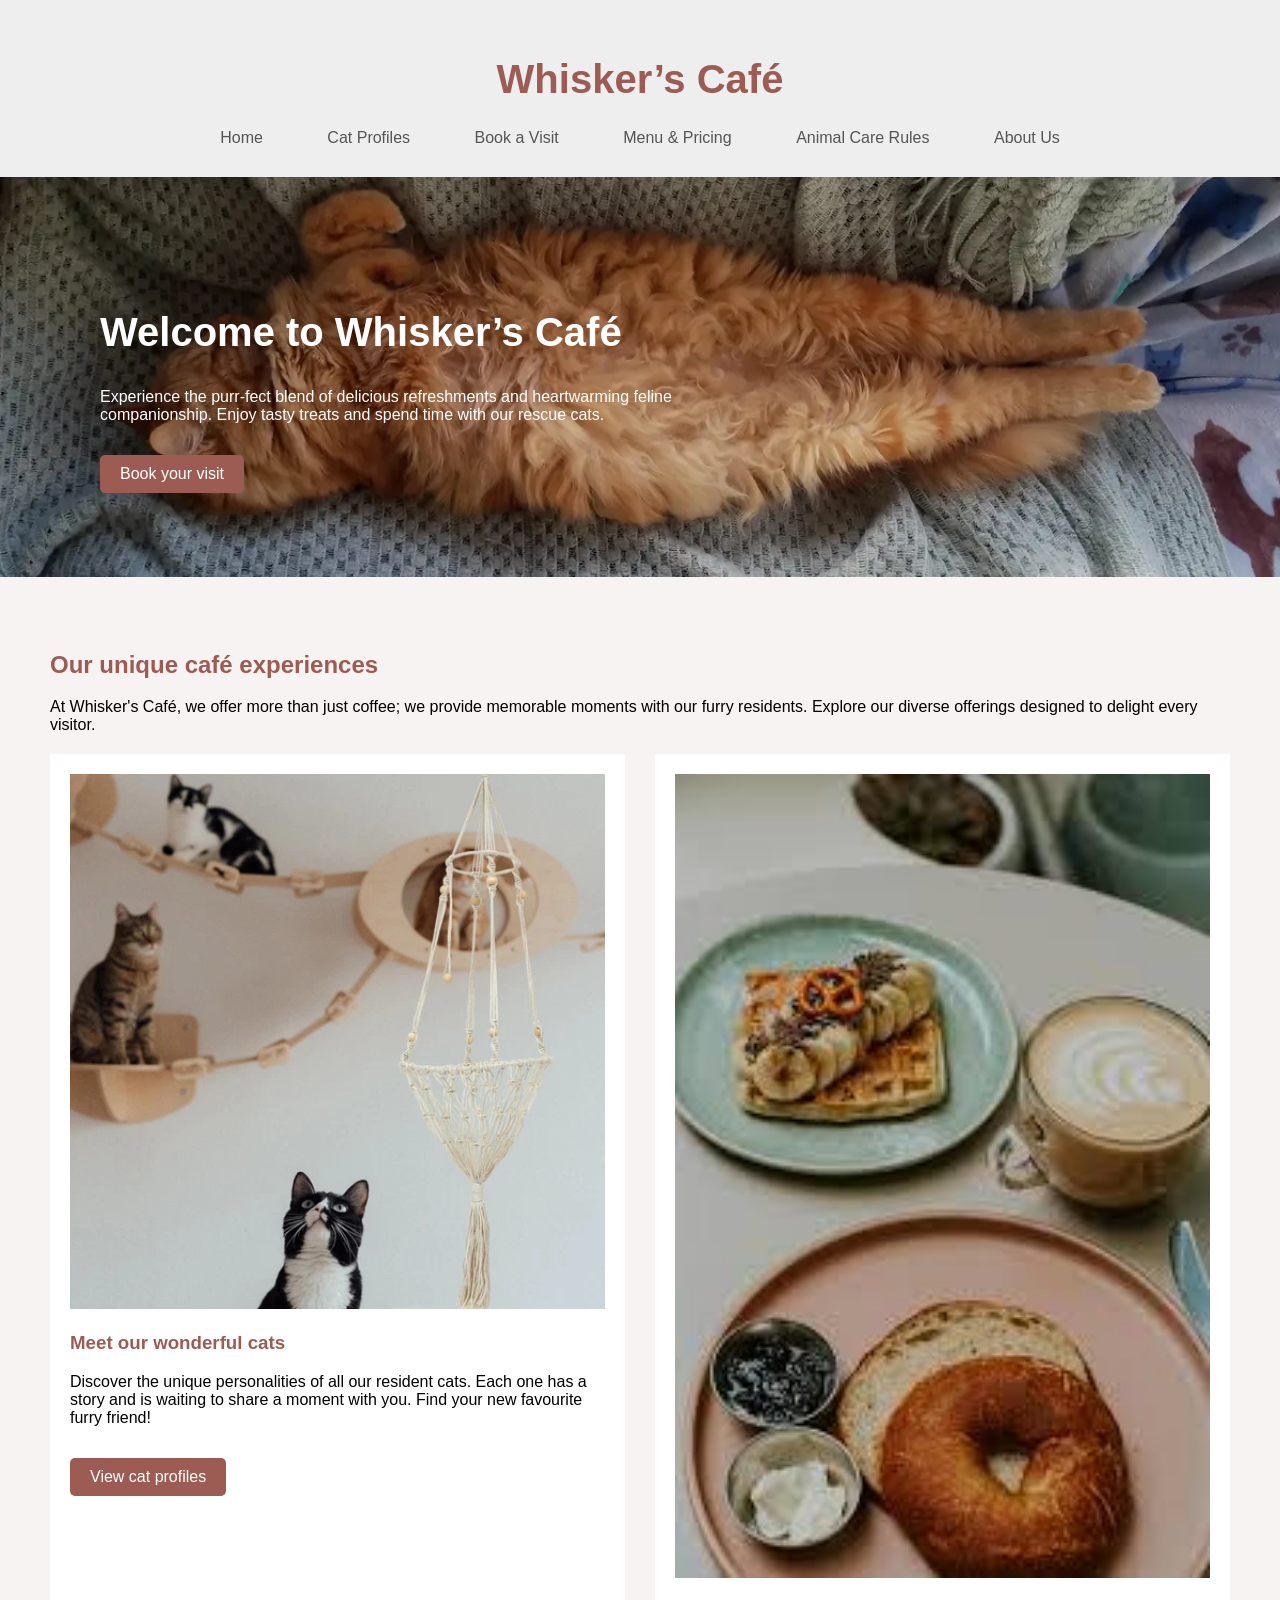
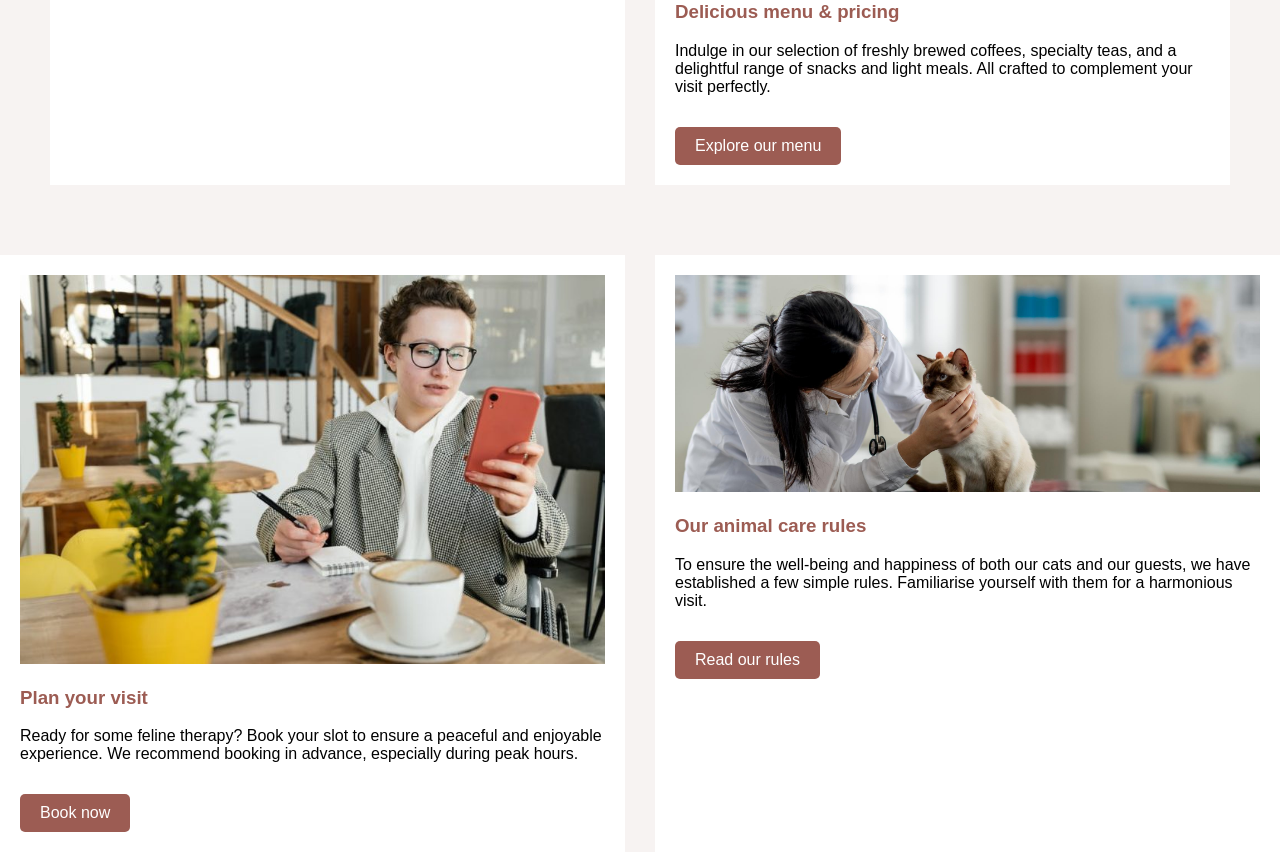
==== Whisker's Cafe - Website  Assignment 15/Pages/index.html @ 28e4e42f "Rename Homepage.html to index.html" ====
<!DOCTYPE html>
<html lang="en">
<head>
    <meta charset="UTF-8">
    <title>Whisker's Café</title>
<link rel="stylesheet" href="../CSS/style.css">
</head>




<body>


<!-- HEADER -->
<header class="header">
        <h1>Whisker’s Café</h1>
    </div>

    <nav>
        <a href="Homepage.html">Home</a>
        <a href="CatProfiles.html">Cat Profiles</a>
        <a href="BookAVisit.html">Book a Visit</a>
        <a href="MenuAndPricing.html">Menu & Pricing</a>
        <a href="AnimalCareRules.html">Animal Care Rules</a>
        <a href="AboutUs.html">About Us</a>
    </nav>
    
</header>


<!-- HERO -->  

<section class="hero">
    <img src="../Assets/HomeAsset11.webp" alt="cafe">

    <div class="hero-text">
        <h2>Welcome to Whisker’s Café</h2>
        <p>
            Experience the purr-fect blend of delicious refreshments and heartwarming feline companionship.
            Enjoy tasty treats and spend time with our rescue cats.
        </p>

        <a href="BookAVisit.html" class="btn">Book your visit</a>
    </div>
</section>


<!-- FEATURES -->
<section class="features">
    <h2>Our unique café experiences</h2>
    <p>
        At Whisker's Café, we offer more than just coffee; we provide memorable moments with our furry residents. Explore our diverse offerings designed to delight every visitor.
    </p>

    <div class="cards">

        <div class="card">
            <img src="../Assets/HomeAsset1.webp" alt="cats">
            <h3>Meet our wonderful cats</h3>
            <p>Discover the unique personalities of all our resident cats. Each one has a story and is waiting to share a moment with you. Find your new favourite furry friend!

</p>
            <a href="CatProfiles.html" class="btn">View cat profiles</a>
        </div>

        <div class="card">
            <img src="../Assets/HomeAsset2.jpg" alt="food">
            <h3>Delicious menu & pricing</h3>
            <p>Indulge in our selection of freshly brewed coffees, specialty teas, and a delightful range of snacks and light meals. All crafted to complement your visit perfectly.</p>
            <a href="MenuAndPricing.html" class="btn">Explore our menu</a>
        </div>

    </div>
</section>

<div class="cards">

    <div class="card">
        <img src="../Assets/HomeAsset3.jpeg" alt="booking">
        <h3>Plan your visit</h3>
        <p>
            Ready for some feline therapy? Book your slot to ensure a peaceful and enjoyable experience. We recommend booking in advance, especially during peak hours.
        </p>
        <a href="BookAVisit.html" class="btn">Book now</a>
    </div>

    <div class="card">
        <img src="../Assets/HomeAsset4.jpg" alt="rules">
        <h3>Our animal care rules</h3>
        <p>
            To ensure the well-being and happiness of both our cats and our guests, we have established a few simple rules. Familiarise yourself with them for a harmonious visit.
        </p>
        <a href="AnimalCareRules.html" class="btn">Read our rules</a>
    </div>

</div>


</body>
</html>


<script>
    const links = document.querySelectorAll("nav a");
    const currentPage = window.location.pathname.split("/").pop();

    links.forEach(link => {
        if (link.getAttribute("href") === currentPage) {
            link.classList.add("active");
        }
    });
</script>
---- Whisker's Cafe - Website  Assignment 15/CSS/style.css ----
body {
    margin: 0;
    font-family: Arial, sans-serif;
    background: #f7f3f2;
}

/* HEADER */
.header {
    text-align: center;
    padding: 30px;
    background: #eee;
}

.logo {
    display: flex;
    justify-content: center;
    align-items: center;
    gap: 15px;
}

.logo img {
    width: 60px;
}

.header h1 {
    color: #9c5c53;
    font-size: 40px;
}

nav {
    margin-top: 20px;
}

nav a {
    margin: 0 15px;
    text-decoration: none;
    color: #555;
    padding: 8px 15px;
}

nav a.active,
nav a:hover {
    background: #9c5c53;
    color: white;
    border-radius: 5px;
}

/* HERO */
.hero {
    position: relative;
}

.hero img {
    width: 100%;
    height: 400px;
    object-fit: cover;
}

.hero-text {
    position: absolute;
    top: 100px;
    left: 100px;
    color: white;
    max-width: 600px;
}

.hero-text h2 {
    font-size: 40px;
}

.hero-text p {
    margin-top: 10px;
}

.btn {
    display: inline-block;
    margin-top: 15px;
    background: #9c5c53;
    color: white;
    padding: 10px 20px;
    text-decoration: none;
    border-radius: 5px;
}

/* FEATURES */
.features {
    padding: 50px;
}

.features h2 {
    color: #9c5c53;
}

.cards {
    display: flex;
    gap: 30px;
    margin-top: 20px;
}

.card {
    background: white;
    padding: 15px;
    width: 50%;
}

.card img {
    width: 100%;
}

.card h3 {
    color: #9c5c53;
}



.hero img {
    opacity: 1;  /* 0 = invisible, 1 = normal */
}


.cards {
    display: flex;
    gap: 30px;
    margin-top: 20px;
}

.card {
    width: 50%;
    background: white;
    padding: 20px;
}

/* THIS ADDS SPACE BETWEEN ROWS */
.cards + .cards {
    margin-top: 40px;
}



/* INTRO SECTION */
.intro {
    text-align: center;
    padding: 60px 20px;
}

.intro h2 {
    color: #9c5c53;
    font-size: 40px;
}

.intro p {
    max-width: 700px;
    margin: auto;
}

/* CAT ROWS */
.cat-row {
    display: flex;
    align-items: center;
    padding: 50px;
    gap: 40px;
}

.cat-row img {
    width: 50%;
    height: 400px;
    object-fit: cover;
}

.cat-text {
    width: 50%;
}

.cat-text h3 {
    color: #9c5c53;
    font-size: 30px;
}

.cat-text p {
    margin-top: 10px;
}

/* REVERSE LAYOUT */
.cat-row.reverse {
    flex-direction: row-reverse;
}



/* BOOKING HERO */
.booking-hero {
    text-align: center;
    padding: 80px 20px;
    background: #9c5c53;
    color: white;
}

.booking-hero h2 {
    font-size: 45px;
}

.booking-hero p {
    max-width: 600px;
    margin: 20px auto;
}

/* LIGHT BUTTON */
.light-btn {
    background: white;
    color: #9c5c53;
}

/* WHY VISIT */
.why-visit {
    padding: 60px 50px;
    text-align: center;
}

.why-visit h2 {
    color: #9c5c53;
    font-size: 40px;
}

.visit-cards {
    display: flex;
    gap: 30px;
    margin-top: 40px;
}

.visit-card {
    width: 33%;
    text-align: left;
}

/* INFO SECTION */
.info {
    background: #eee;
    padding: 60px;
    text-align: center;
}

.info h2 {
    color: #9c5c53;
}


/* EXTRA INFO SECTION */
.extra-info {
    padding: 60px 100px;
}

.info-block {
    margin-bottom: 50px;
}

.info-block h3 {
    color: #9c5c53;
    font-size: 28px;
}

.info-block p {
    max-width: 700px;
    margin: 15px 0;
}


.extra-info {
    width: 70%;
    margin: auto;
}





/* MENU INTRO */
.menu-intro {
    text-align: center;
    padding: 60px 20px;
}

.menu-intro h2 {
    color: #9c5c53;
    font-size: 40px;
}

/* MENU SECTION */
.menu-section {
    width: 60%;
    margin: auto;
    padding: 40px 0;
    text-align: center;
}

.menu-section h2 {
    color: #9c5c53;
}

/* TABLE STYLE */
table {
    width: 100%;
    margin: 30px 0;
    border-collapse: collapse;
}

th {
    background: #9c5c53;
    color: white;
    padding: 10px;
    text-align: left;
}

td {
    padding: 10px;
    border-bottom: 1px solid #ccc;
}

.ready {
    background: #9c5c53;
    color: white;
    text-align: center;
    padding: 100px 20px;
}

.ready h2 {
    font-size: 50px;
    margin-bottom: 20px;
}

.ready p {
    max-width: 600px;
    margin: 0 auto 20px auto;
    font-size: 16px;
}



/* BUTTON STYLE */
.light-btn {
    background: white;
    color: #9c5c53;
    padding: 10px 20px;
    text-decoration: none;
    border-radius: 5px;
}


.light-btn:hover {
    background: #f3e1de;
}


/* RULES INTRO */
.rules-intro {
    text-align: center;
    padding: 60px 20px;
}


.rules-intro h2 {
    color: #9c5c53;
    font-size: 40px;
}

/* HEADER */
.rules-header {
    padding: 40px 20px;
    text-align: center;
}

.rules-header h2 {
    color: #9c5c53;
}

.rules-container {
    padding: 50px 0;
}

/* CENTER CONTENT (IMPORTANT) */
.rules-wrapper {
    width: 80%;
    margin: auto;
    display: flex;
    gap: 60px;
}

/* TWO COLUMNS */
.rules-column {
    width: 50%;
}

/* EACH RULE */
.rule {
    position: relative;
    margin-bottom: 30px;
    padding-bottom: 20px;
    border-bottom: 1px solid #ccc;
}

/* TEXT STYLE */
.rule h3 {
    color: #9c5c53;
    font-size: 20px;
}
.rule p {
    font-size: 14px;
    margin-top: 8px;
}
/* ARROW ICON */
.arrow {
    position: absolute;
    right: 0;
    top: 0;
    background: #9c5c53;
    color: white;
    width: 28px;
    height: 28px;
    border-radius: 50%;
    text-align: center;
    line-height: 28px;
    font-size: 12px;
}

.rules-column {
    width: 50%;
}

/* EACH RULE */
.rule {
    position: relative;
    margin-bottom: 30px;
    padding-bottom: 20px;
    border-bottom: 1px solid #ccc;
}

.rule h3 {
    color: #9c5c53;
    font-size: 20px;
}

.rule p {
    font-size: 14px;
    margin-top: 8px;
}

.arrow {
    position: absolute;
    right: 0;
    top: 0;
    background: #9c5c53;
    color: white;
    width: 28px;
    height: 28px;
    border-radius: 50%;
    text-align: center;
    line-height: 28px;
    font-size: 12px;
}

.rule:hover {
    background: #f3e1de;
}


/* ABOUT INTRO */
.about-intro {
    text-align: center;
    padding: 60px 20px;
}

.about-intro h2 {
    color: #9c5c53;
    font-size: 40px;
}

/* ROWS */

.about-row {
    display: flex !important;   /* forces layout */
    align-items: center;
    width: 100%;
}

.about-row img {
    width: 50%;
    height: 400px;
    object-fit: cover;
}

.about-text {
    width: 50%;
    padding: 50px;
}

.about-bottom {
    background: #b77d73;
    color: white;
    text-align: center;
    padding: 100px 20px;
}

/* FIX QUOTE TEXT */
.about-bottom p {
    font-size: 28px;
    max-width: 800px;
    margin: auto;
    line-height: 1.6;
    font-weight: 500;
}

/* FIX SMALL TEXT */
.about-bottom small {
    display: block;
    margin-top: 20px;
    font-size: 14px;
    color: #f5f5f5;
}


.about-bottom p {
    color: white;
}


.about-row.reverse {
    flex-direction: row-reverse;
}


/* TEXT STYLE */
.about-text h3 {
    color: #9c5c53;
    font-size: 30px;
}

.about-text p {
    margin: 20px 0;
}

/* BOTTOM SECTION */
.rules-bottom {
    background: #b77d73;
    color: white;
    text-align: center;
    padding: 100px 20px;
}

/* FIX HEADING */
.rules-bottom h2 {
    font-size: 42px;
    margin-bottom: 15px;
    color: white;   /* IMPORTANT */
}

/* FIX PARAGRAPH */
.rules-bottom p {
    max-width: 650px;
    margin: 0 auto 20px auto;
    color: #f5f5f5;   /* lighter readable text */
    line-height: 1.6;
}

/* BUTTON */
.rules-bottom .btn {
    display: inline-block;
    background: white;
    color: #b77d73;
    padding: 10px 20px;
    border-radius: 5px;

}
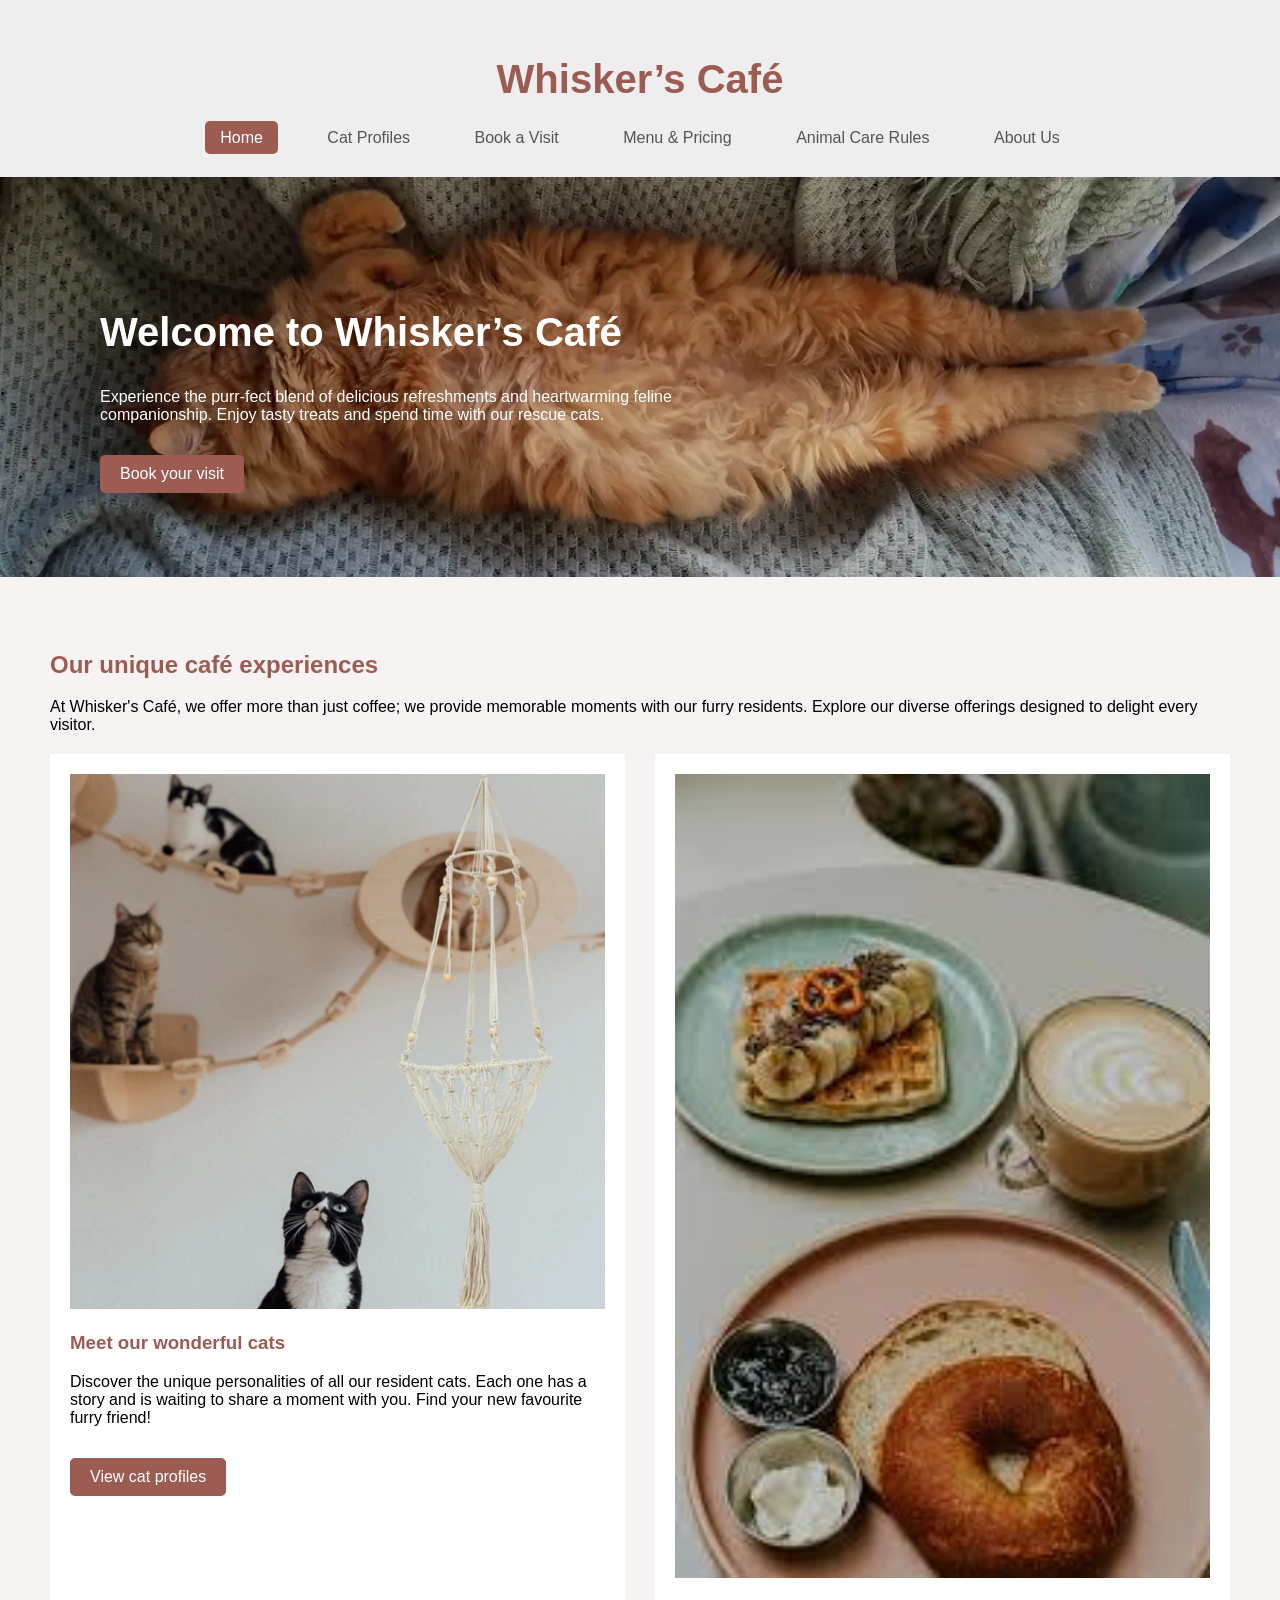
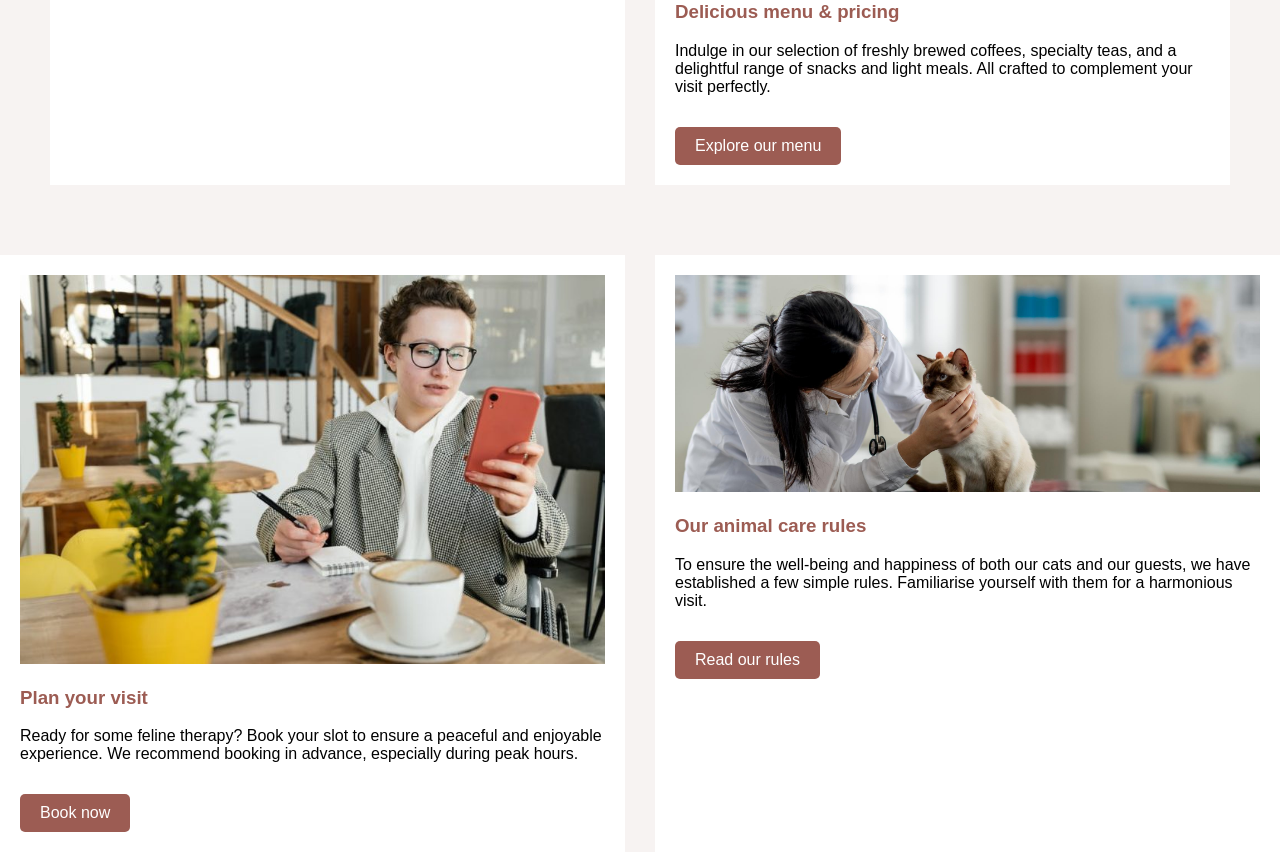
==== commit 5664f13c: "Fix navigation links and update HTML structure" ====
--- a/Whisker's Cafe - Website  Assignment 15/Pages/index.html
+++ b/Whisker's Cafe - Website  Assignment 15/Pages/index.html
@@ -18,7 +18,7 @@
     </div>
 
     <nav>
-        <a href="Homepage.html">Home</a>
+        <a href="index.html">Home</a>
         <a href="CatProfiles.html">Cat Profiles</a>
         <a href="BookAVisit.html">Book a Visit</a>
         <a href="MenuAndPricing.html">Menu & Pricing</a>
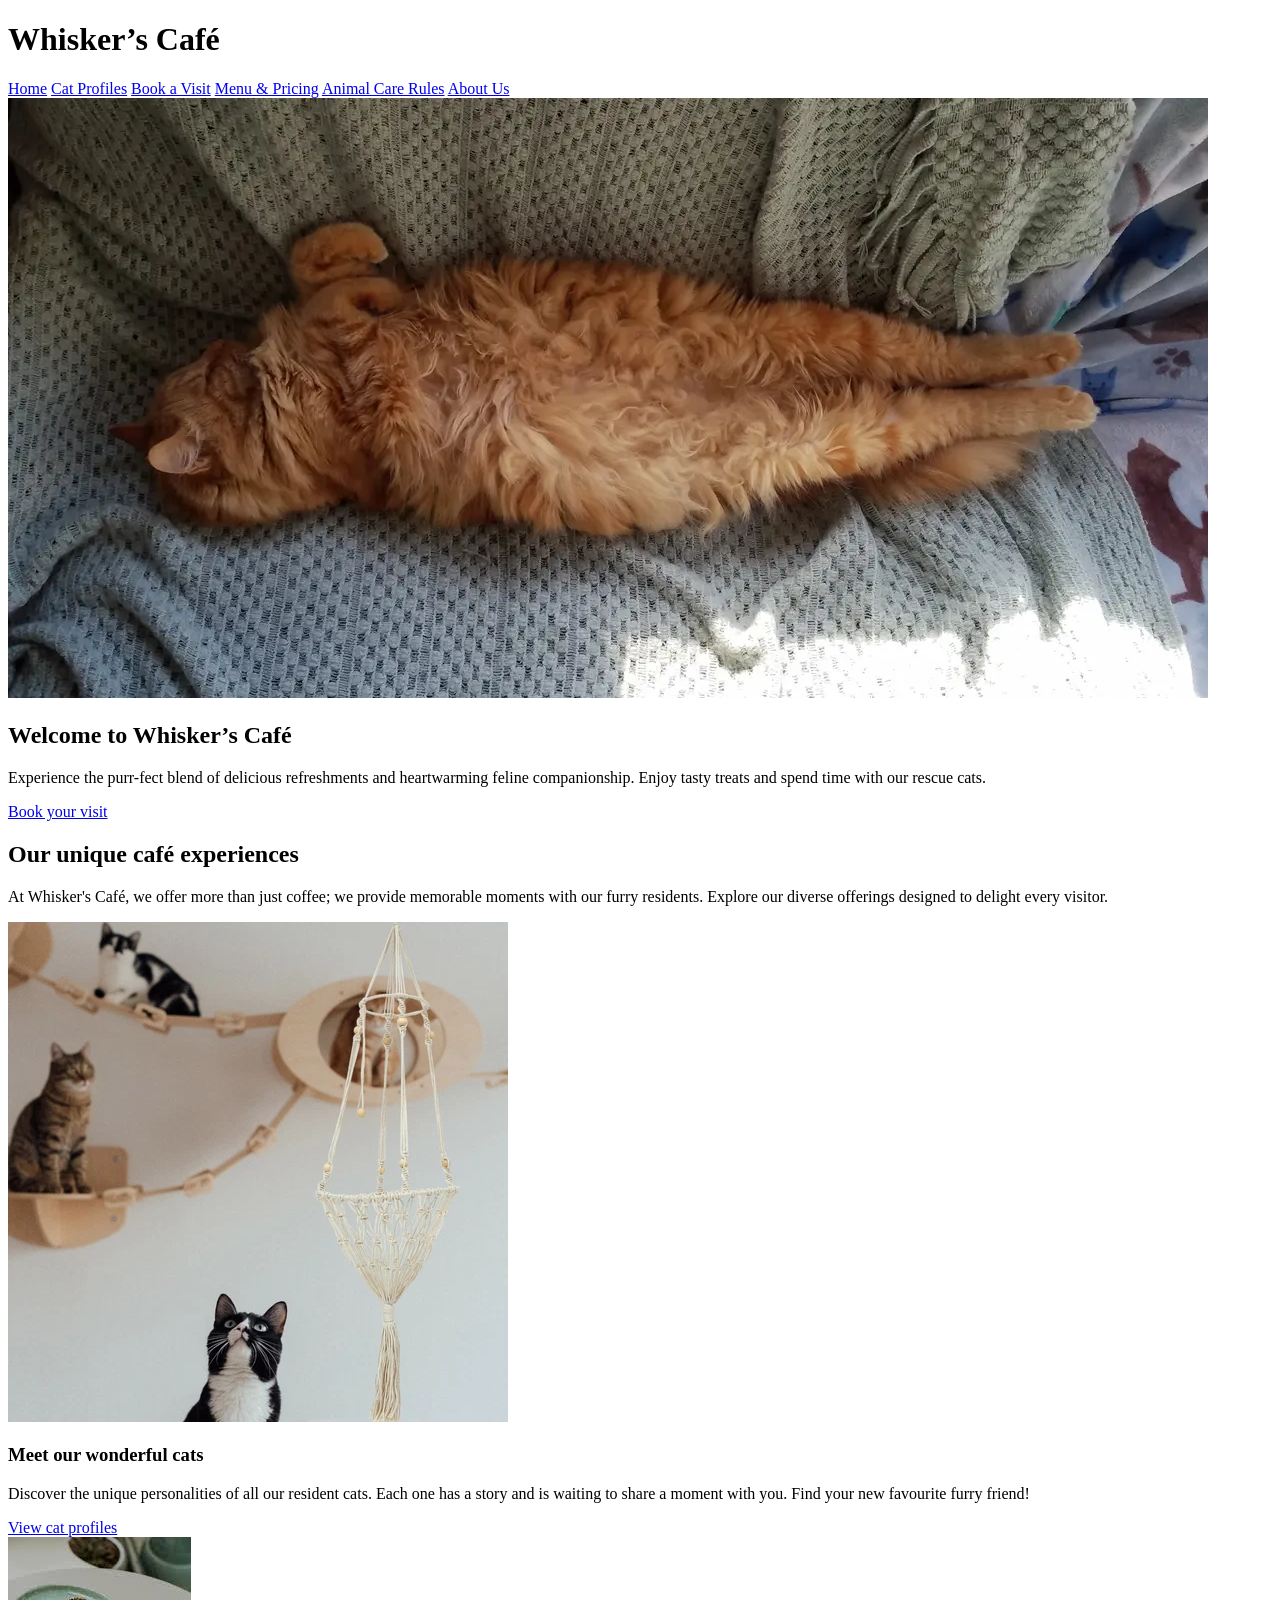
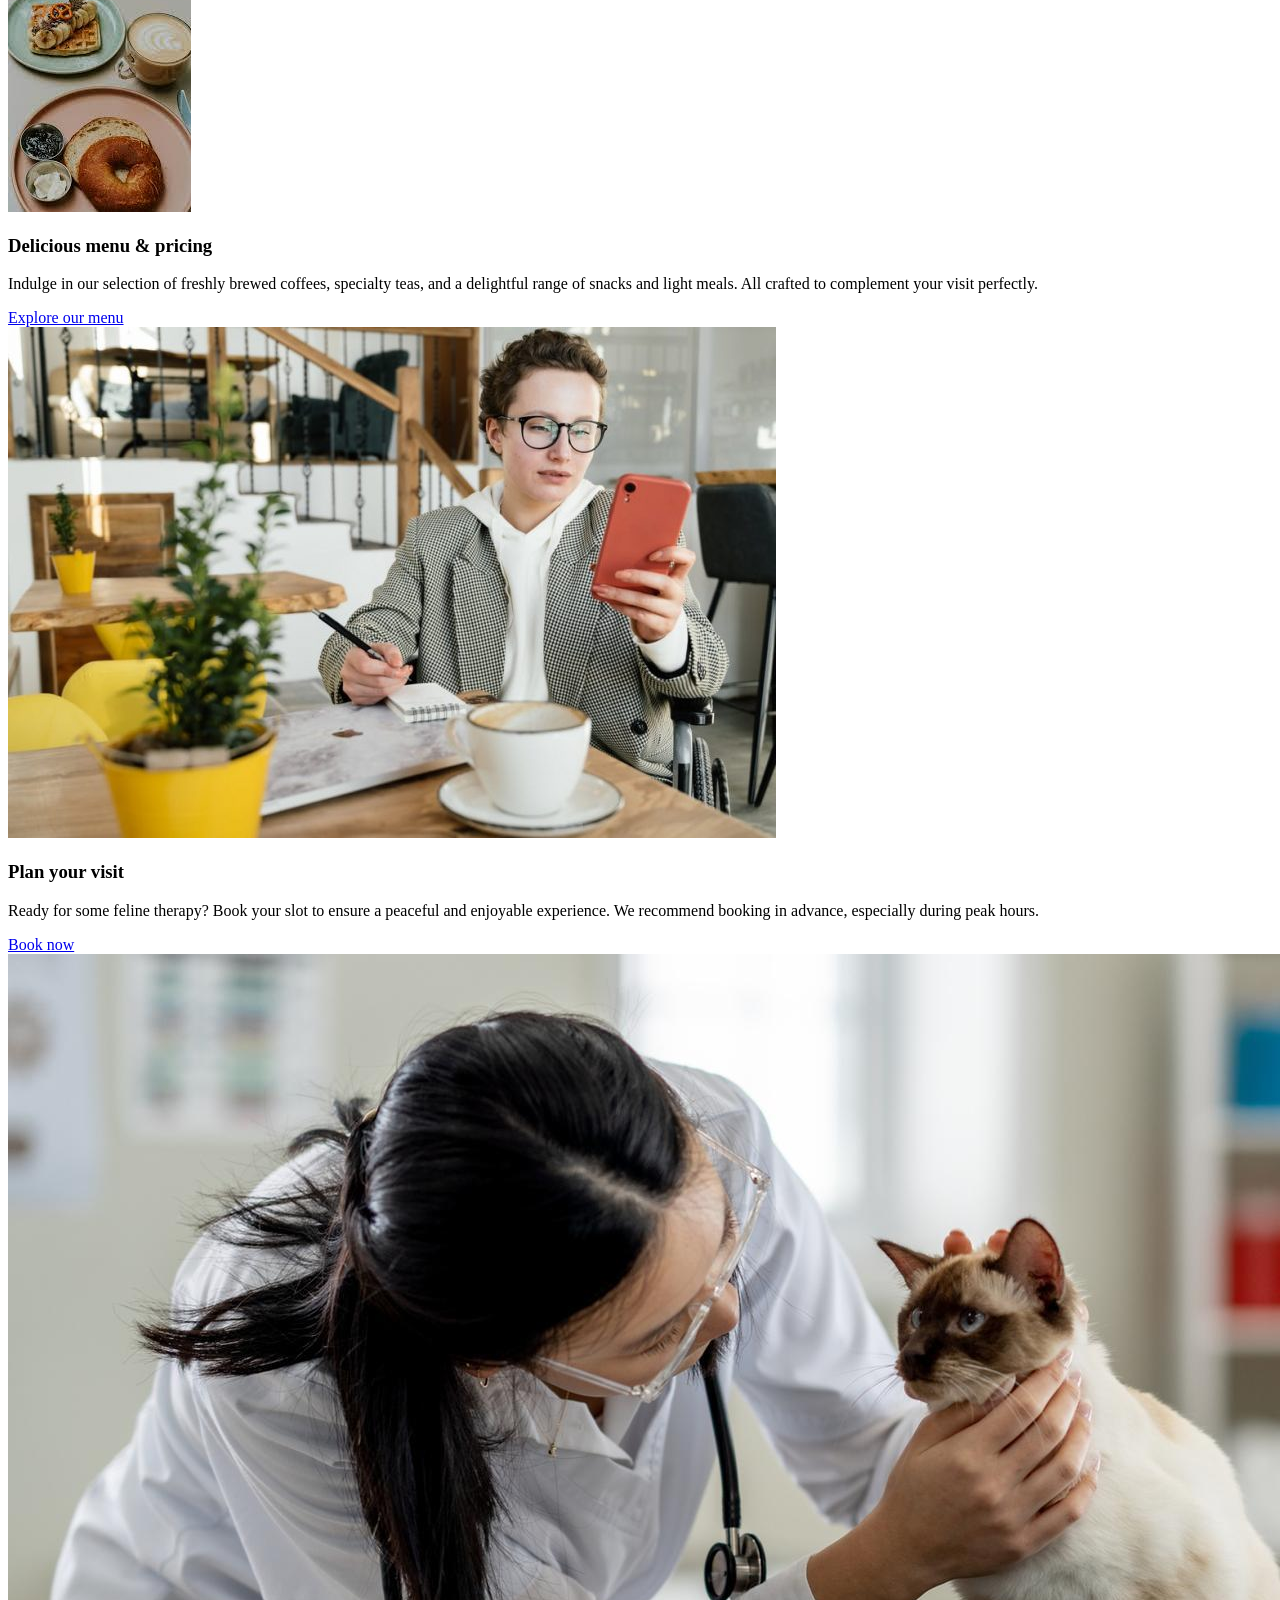
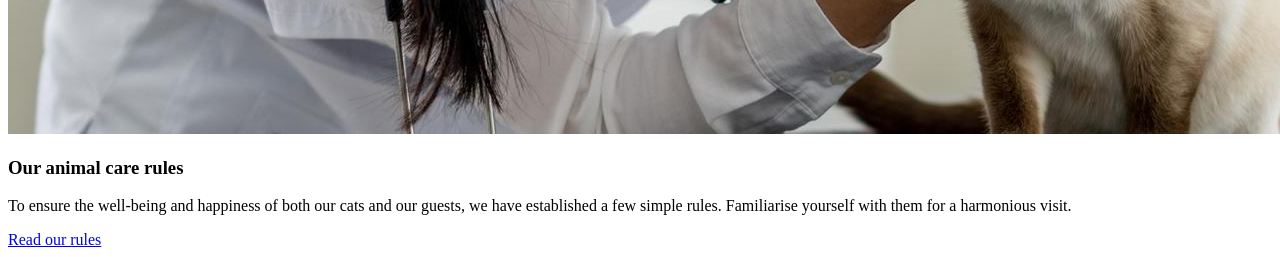
==== commit 13a88050: "Update index.html" ====
--- a/Whisker's Cafe - Website  Assignment 15/Pages/index.html
+++ b/Whisker's Cafe - Website  Assignment 15/Pages/index.html
@@ -3,7 +3,7 @@
 <head>
     <meta charset="UTF-8">
     <title>Whisker's Café</title>
-<link rel="stylesheet" href="../CSS/style.css">
+<link rel="stylesheet" href="CSS/style.css">
 </head>
 
 
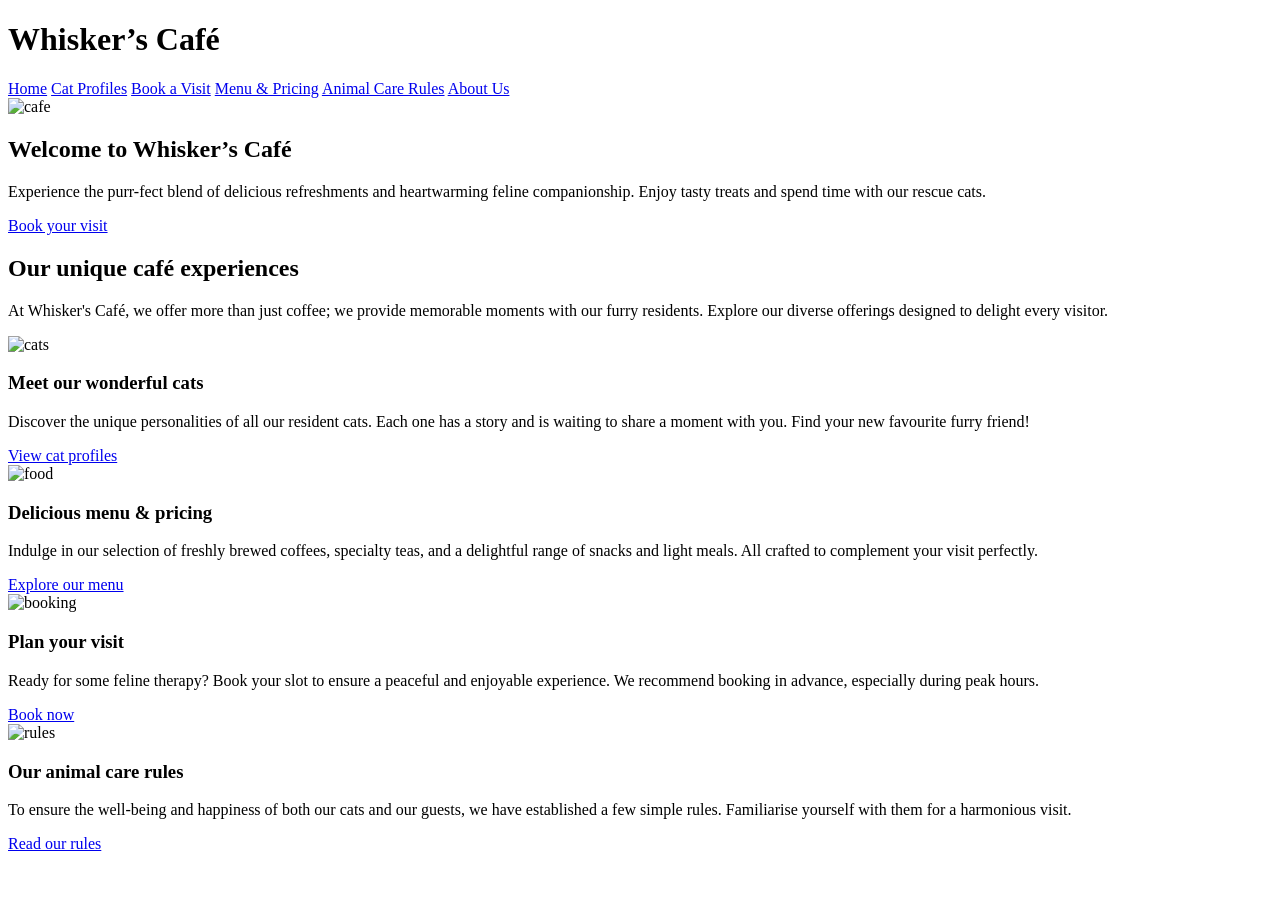
==== commit 9226c13e: "Update index.html" ====
--- a/Whisker's Cafe - Website  Assignment 15/Pages/index.html
+++ b/Whisker's Cafe - Website  Assignment 15/Pages/index.html
@@ -32,7 +32,7 @@
 <!-- HERO -->  
 
 <section class="hero">
-    <img src="../Assets/HomeAsset11.webp" alt="cafe">
+    <img src="Assets/HomeAsset11.webp" alt="cafe">
 
     <div class="hero-text">
         <h2>Welcome to Whisker’s Café</h2>
@@ -56,7 +56,7 @@
     <div class="cards">
 
         <div class="card">
-            <img src="../Assets/HomeAsset1.webp" alt="cats">
+            <img src="Assets/HomeAsset1.webp" alt="cats">
             <h3>Meet our wonderful cats</h3>
             <p>Discover the unique personalities of all our resident cats. Each one has a story and is waiting to share a moment with you. Find your new favourite furry friend!
 
@@ -65,7 +65,7 @@
         </div>
 
         <div class="card">
-            <img src="../Assets/HomeAsset2.jpg" alt="food">
+            <img src="Assets/HomeAsset2.jpg" alt="food">
             <h3>Delicious menu & pricing</h3>
             <p>Indulge in our selection of freshly brewed coffees, specialty teas, and a delightful range of snacks and light meals. All crafted to complement your visit perfectly.</p>
             <a href="MenuAndPricing.html" class="btn">Explore our menu</a>
@@ -77,7 +77,7 @@
 <div class="cards">
 
     <div class="card">
-        <img src="../Assets/HomeAsset3.jpeg" alt="booking">
+        <img src="Assets/HomeAsset3.jpeg" alt="booking">
         <h3>Plan your visit</h3>
         <p>
             Ready for some feline therapy? Book your slot to ensure a peaceful and enjoyable experience. We recommend booking in advance, especially during peak hours.
@@ -86,7 +86,7 @@
     </div>
 
     <div class="card">
-        <img src="../Assets/HomeAsset4.jpg" alt="rules">
+        <img src="Assets/HomeAsset4.jpg" alt="rules">
         <h3>Our animal care rules</h3>
         <p>
             To ensure the well-being and happiness of both our cats and our guests, we have established a few simple rules. Familiarise yourself with them for a harmonious visit.
